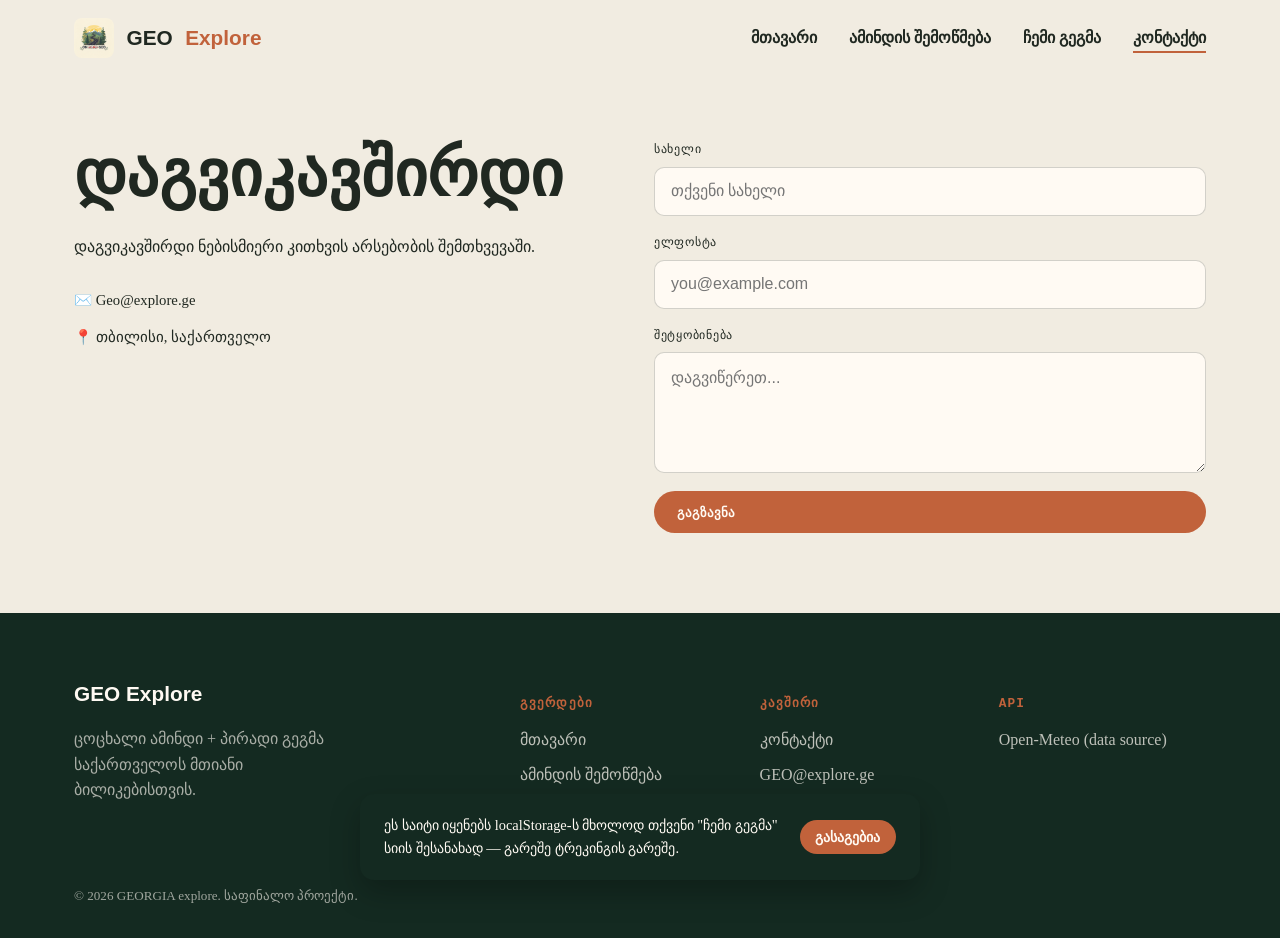
==== contact.html @ 41ab19ea "first commit" ====
<!doctype html>
<html lang="ka">
  <head>
    <meta charset="UTF-8" />
    <meta name="viewport" content="width=device-width, initial-scale=1.0" />
    <title>კონტაქტი — GEO Explore</title>

    <link rel="stylesheet" href="css/style.css" />
  </head>
  <body>
    <header class="site-header" id="siteHeader">
      <nav class="nav">
        <a href="index.html" class="brand">
          <img class="brand__mark" src="./assets/logo.png" alt="GEO Explore" />
          GEO <span style="color: #c1623b">Explore</span>
        </a>
        <ul class="nav__links" id="navLinks">
          <li><a href="index.html">მთავარი</a></li>
          <li><a href="explore.html">ამინდის შემოწმება</a></li>
          <li><a href="wishlist.html">ჩემი გეგმა</a></li>
          <li><a href="contact.html" class="active">კონტაქტი</a></li>
        </ul>
        <button
          class="burger"
          id="burgerBtn"
          aria-label="მენიუს გახსნა/დახურვა"
          aria-expanded="false"
        >
          <span></span><span></span><span></span>
        </button>
      </nav>
    </header>

    <main>
      <section class="section" style="padding-top: 64px">
        <div
          class="grid"
          style="grid-template-columns: 1fr 1fr; align-items: start"
        >
          <div>
            <h1>დაგვიკავშირდი</h1>
            <p class="lede">
              დაგვიკავშირდი ნებისმიერი კითხვის არსებობის შემთხვევაში.
            </p>
            <ul
              style="
                margin-top: 2em;
                display: grid;
                gap: 14px;
                font-size: 0.92rem;
              "
            >
              <li>✉️ Geo@explore.ge</li>
              <li>📍 თბილისი, საქართველო</li>
            </ul>
          </div>

          <form class="form" id="contactForm" novalidate>
            <div class="field">
              <label for="name">სახელი</label>
              <input
                type="text"
                id="name"
                name="name"
                placeholder="თქვენი სახელი"
                required
                minlength="2"
              />
            </div>
            <div class="field">
              <label for="email">ელფოსტა</label>
              <input
                type="email"
                id="email"
                name="email"
                placeholder="you@example.com"
                required
              />
            </div>
            <div class="field">
              <label for="message">შეტყობინება</label>
              <textarea
                id="message"
                name="message"
                rows="5"
                placeholder="დაგვიწერეთ..."
                required
                minlength="10"
              ></textarea>
            </div>
            <button type="submit" class="btn btn--primary">გაგზავნა</button>

            <div class="form__success" id="formSuccess">
              ✓ მადლობა! შეტყობინება მიღებულია.
            </div>
          </form>
        </div>
      </section>
    </main>

    <footer class="site-footer">
      <div class="footer-grid">
        <div>
          <div class="brand" style="color: #fffaf3; margin-bottom: 0.6em">
            GEO Explore
          </div>
          <p style="opacity: 0.75; max-width: 32ch">
            ცოცხალი ამინდი + პირადი გეგმა საქართველოს მთიანი ბილიკებისთვის.
          </p>
        </div>
        <div>
          <h4>გვერდები</h4>
          <a href="index.html">მთავარი</a>
          <a href="explore.html">ამინდის შემოწმება</a>
          <a href="wishlist.html">ჩემი გეგმა</a>
        </div>
        <div>
          <h4>კავშირი</h4>
          <a href="contact.html">კონტაქტი</a>
          <a href="mailto:Geo@explore.ge">GEO@explore.ge</a>
        </div>
        <div>
          <h4>API</h4>
          <a href="https://open-meteo.com/" target="_blank" rel="noopener"
            >Open-Meteo (data source)</a
          >
        </div>
      </div>
      <div class="footer-bottom">
        <span>© 2026 GEORGIA explore. საფინალო პროექტი.</span>
      </div>
    </footer>

    <div class="cookie-banner" id="cookieBanner">
      <p>
        ეს საიტი იყენებს localStorage-ს მხოლოდ თქვენი "ჩემი გეგმა" სიის
        შესანახად — გარეშე ტრეკინგის გარეშე.
      </p>
      <button class="btn btn--primary btn--sm" id="cookieAccept">
        გასაგებია
      </button>
    </div>

    <button
      class="scroll-top-btn"
      id="scrollTopBtn"
      aria-label="ზევით დაბრუნება"
    >
      ↑
    </button>

    <script src="js/trails-data.js"></script>
    <script src="js/main.js"></script>
    <script>
      document.addEventListener("DOMContentLoaded", () => {
        const form = document.getElementById("contactForm");
        const success = document.getElementById("formSuccess");
        form.addEventListener("submit", (e) => {
          e.preventDefault();
          const emailOk = /^[^\s@]+@[^\s@]+\.[^\s@]+$/.test(
            form.email.value.trim(),
          );
          if (
            form.name.value.trim().length < 2 ||
            !emailOk ||
            form.message.value.trim().length < 10
          ) {
            form.reportValidity();
            return;
          }
          form.reset();
          success.classList.add("is-visible");
          setTimeout(() => success.classList.remove("is-visible"), 5000);
        });
      });
    </script>
  </body>
</html>
---- css/style.css ----
* {
  box-sizing: border-box;
}

html {
  scroll-behavior: smooth;
}

body {
  margin: 0;

  color: #202821;
  background: #f1ece1;
  line-height: 1.6;
  -webkit-font-smoothing: antialiased;
}

img {
  max-width: 100%;
  display: block;
}

a {
  color: inherit;
  text-decoration: none;
}

ul {
  list-style: none;
  margin: 0;
  padding: 0;
}

button {
  font-family: inherit;
}

h1,
h2,
h3 {
  line-height: 1.05;
  margin: 0 0 0.4em;
}

h1 {
  font-size: clamp(2.4rem, 5vw, 4.2rem);
  font-weight: 800;
}

h2 {
  font-size: clamp(1.8rem, 3.2vw, 2.6rem);
  font-weight: 700;
}

h3 {
  font-size: 1.25rem;
  font-weight: 700;
}

.btn {
  display: inline-flex;
  align-items: center;
  gap: 0.5em;
  padding: 0.85em 1.6em;
  border-radius: 999px;
  font-weight: 600;
  font-family: "Space Grotesk", sans-serif;
  border: 2px solid transparent;
  cursor: pointer;
  transition:
    transform 0.25s cubic-bezier(0.4, 0, 0.2, 1),
    background 0.25s cubic-bezier(0.4, 0, 0.2, 1),
    color 0.25s cubic-bezier(0.4, 0, 0.2, 1),
    border-color 0.25s cubic-bezier(0.4, 0, 0.2, 1);
}

.btn--primary {
  background: #c1623b;
  color: #fffaf3;
}

.btn--primary:hover {
  background: #a8502e;
  transform: translateY(-2px);
}

.btn--primary:disabled {
  opacity: 0.5;
  cursor: not-allowed;
  transform: none;
}

.btn--ghost {
  border-color: #1f3a2e;
  color: #1f3a2e;
  background: transparent;
}

.btn--ghost:hover {
  background: #1f3a2e;
  color: #fffaf3;
  transform: translateY(-2px);
}

.btn--sm {
  padding: 0.5em 1em;
  font-size: 0.85rem;
}

.btn--danger {
  border-color: #c1623b;
  color: #c1623b;
  background: transparent;
}

.btn--danger:hover {
  background: #c1623b;
  color: #fffaf3;
}

.site-header {
  position: sticky;
  top: 0;
  z-index: 60;
  background: transparent;
  transition:
    background 0.3s cubic-bezier(0.4, 0, 0.2, 1),
    box-shadow 0.3s cubic-bezier(0.4, 0, 0.2, 1),
    border-color 0.3s cubic-bezier(0.4, 0, 0.2, 1);
  border-bottom: 1px solid transparent;
}

.site-header.is-scrolled {
  background: rgba(241, 236, 225, 0.95);
  backdrop-filter: blur(8px);
  border-bottom-color: rgba(32, 40, 33, 0.08);
  box-shadow: 0 1px 0 rgba(32, 40, 33, 0.04);
}

.nav {
  max-width: 1180px;
  margin-inline: auto;
  padding-inline: 24px;
  display: flex;
  align-items: center;
  justify-content: space-between;
  height: 76px;
}

.brand {
  display: flex;
  align-items: center;
  gap: 0.6em;
  font-family: "Bricolage Grotesque", sans-serif;
  font-weight: 800;
  font-size: 1.3rem;
}

.brand__mark {
  width: 40px;
  height: 40px;
  border-radius: 20%;
  object-fit: cover;
}

.nav__links {
  display: flex;
  gap: 2em;
  font-weight: 600;
}

.nav__links a {
  position: relative;
  padding: 0.2em 0;
}

.nav__links a::after {
  content: "";
  position: absolute;
  left: 0;
  bottom: -4px;
  height: 2px;
  width: 0%;
  background: #c1623b;
  transition: width 0.25s cubic-bezier(0.4, 0, 0.2, 1);
}

.nav__links a:hover::after,
.nav__links a.active::after {
  width: 100%;
}

.burger {
  display: none;
  flex-direction: column;
  gap: 5px;
  cursor: pointer;
  background: none;
  border: 0;
  padding: 6px;
}

.burger span {
  width: 26px;
  height: 2px;
  background: #202821;
  transition:
    transform 0.25s cubic-bezier(0.4, 0, 0.2, 1),
    opacity 0.25s cubic-bezier(0.4, 0, 0.2, 1);
}

/* ---------- hero ---------- */
.hero {
  max-width: 1180px;
  margin-inline: auto;
  padding-inline: 24px;
  display: grid;
  grid-template-columns: 1.1fr 0.9fr;
  gap: 48px;
  padding: 88px 24px 64px;
  align-items: center;
}

.hero__img {
  position: relative;
  border-radius: 14px;
  overflow: hidden;
}

.stat-row {
  display: flex;
  gap: 28px;
  margin-top: 2em;
  flex-wrap: wrap;
}

.stat b {
  font-family: "JetBrains Mono", monospace;
  font-size: 1.6rem;
  display: block;
  color: #1f3a2e;
}

.stat span {
  font-size: 0.82rem;
  color: rgba(32, 40, 33, 0.6);
}

.ridge {
  width: 100%;
  height: 28px;
  display: block;
  background: #1f3a2e;
  -webkit-mask: url("data:image/svg+xml,%3Csvg xmlns='http://www.w3.org/2000/svg' viewBox='0 0 1200 60' preserveAspectRatio='none'%3E%3Cpolyline points='0,55 100,20 220,45 340,10 460,40 600,5 740,42 860,15 980,48 1100,18 1200,40 1200,60 0,60' fill='black'/%3E%3C/svg%3E")
    center/cover;
  mask: url("data:image/svg+xml,%3Csvg xmlns='http://www.w3.org/2000/svg' viewBox='0 0 1200 60' preserveAspectRatio='none'%3E%3Cpolyline points='0,55 100,20 220,45 340,10 460,40 600,5 740,42 860,15 980,48 1100,18 1200,40 1200,60 0,60' fill='black'/%3E%3C/svg%3E")
    center/cover;
}

.section {
  max-width: 1180px;
  margin-inline: auto;
  padding-inline: 24px;
  padding: 80px 24px;
}

.section--dark {
  background: #1f3a2e;
  color: #fffaf3;
}

.section--dark .eyebrow {
  color: #d98a6a;
}

.section--mist {
  background: #dce3d8;
}

.section-head {
  max-width: 640px;
  margin-bottom: 48px;
}

.grid {
  display: grid;
  gap: 28px;
  grid-template-columns: repeat(3, 1fr);
}

.card {
  background: #fffaf3;
  border-radius: 14px;
  overflow: hidden;
  box-shadow: 0 1px 0 rgba(32, 40, 33, 0.05);
  transition:
    transform 0.3s cubic-bezier(0.4, 0, 0.2, 1),
    box-shadow 0.3s cubic-bezier(0.4, 0, 0.2, 1);
  border: 1px solid rgba(32, 40, 33, 0.07);
}

.card:hover {
  transform: translateY(-6px);
  box-shadow: 0 18px 34px rgba(32, 40, 33, 0.14);
}

.card__body {
  padding: 22px;
}

.card__tag {
  font-family: "JetBrains Mono", monospace;
  font-size: 0.72rem;
  color: #c1623b;
  text-transform: uppercase;
  letter-spacing: 0.08em;
}

.card__meta {
  display: flex;
  gap: 16px;
  margin-top: 0.8em;
  font-family: "JetBrains Mono", monospace;
  font-size: 0.8rem;
  color: rgba(32, 40, 33, 0.6);
  flex-wrap: wrap;
}

.steps {
  display: grid;
  grid-template-columns: repeat(3, 1fr);
  gap: 28px;
}

.step {
  padding: 28px;
  border-left: 3px solid #c1623b;
}

.step b {
  font-family: "JetBrains Mono", monospace;
  color: #c1623b;
}

/* ---------- WEATHER WIDGET ---------- */
.weather-card {
  background: linear-gradient(135deg, #1f3a2e, #142a21);
  color: #fffaf3;
  border-radius: 14px;
  padding: 28px;
  display: grid;
  gap: 18px;
  grid-template-columns: auto 1fr;
  align-items: center;
}

.weather-card__icon {
  font-size: 2.6rem;
  line-height: 1;
}

.weather-card__temp {
  font-size: 2.4rem;
  font-weight: 600;
}

.weather-card__meta {
  font-size: 0.85rem;
  opacity: 0.8;
}

.weather-card.is-loading .weather-card__temp {
  opacity: 0.4;
}

.weather-card.is-error {
  background: linear-gradient(135deg, #c1623b, #142a21);
}

/* ---------- EXPLORE FORM ---------- */
.explore-form {
  display: flex;
  gap: 14px;
  flex-wrap: wrap;
  background: #fffaf3;
  padding: 18px;
  border-radius: 14px;
  border: 1px solid rgba(32, 40, 33, 0.08);
}

.explore-form select,
.explore-form input {
  font-family: "Space Grotesk", sans-serif;
  font-size: 1rem;
  padding: 0.8em 1em;
  border-radius: 10px;
  border: 1px solid rgba(32, 40, 33, 0.2);
  background: #fffaf3;
  flex: 1;
  min-width: 200px;
}

.explore-form select:focus,
.explore-form input:focus {
  outline: none;
  border-color: #c1623b;
  box-shadow: 0 0 0 3px rgba(193, 98, 59, 0.15);
}

.trail-result {
  margin-top: 32px;
  display: grid;
  gap: 24px;
  grid-template-columns: 1fr 1fr;
}

@media (max-width: 900px) {
  .trail-result {
    grid-template-columns: 1fr;
  }
}
/* ---------- WISHLIST ---------- */
.wishlist-item {
  display: flex;
  align-items: center;
  justify-content: space-between;
  gap: 18px;
  background: #fffaf3;
  border: 1px solid rgba(32, 40, 33, 0.08);
  border-radius: 14px;
  padding: 18px 22px;
  margin-bottom: 14px;
}

.wishlist-item__info b {
  display: block;

  font-size: 1.1rem;
}

.wishlist-item__info span {
  font-size: 0.8rem;
  color: rgba(32, 40, 33, 0.6);
}

.empty-state {
  text-align: center;
  padding: 64px 24px;
  color: rgba(32, 40, 33, 0.6);
}

.empty-state svg {
  width: 64px;
  margin-bottom: 1em;
  opacity: 0.5;
}

/* ---------- COOKIE CONSENT ---------- */
.cookie-banner {
  position: fixed;
  left: 20px;
  right: 20px;
  bottom: 20px;
  z-index: 100;
  max-width: 560px;
  margin-inline: auto;
  background: #142a21;
  color: #fffaf3;
  border-radius: 14px;
  padding: 20px 24px;
  display: flex;
  align-items: center;
  gap: 18px;
  flex-wrap: wrap;
  box-shadow: 0 12px 30px rgba(0, 0, 0, 0.25);
  transform: translateY(120%);
  opacity: 0;
  transition:
    transform 0.4s cubic-bezier(0.4, 0, 0.2, 1),
    opacity 0.4s cubic-bezier(0.4, 0, 0.2, 1);
}

.cookie-banner.is-visible {
  transform: translateY(0);
  opacity: 1;
}

.cookie-banner p {
  margin: 0;
  font-size: 0.9rem;
  flex: 1;
  min-width: 200px;
}

/* ---------- SCROLL TO TOP ---------- */
.scroll-top-btn {
  position: fixed;
  right: 20px;
  bottom: 20px;
  z-index: 90;
  width: 46px;
  height: 46px;
  border-radius: 50%;
  background: #c1623b;
  color: #fffaf3;
  border: none;
  cursor: pointer;
  display: flex;
  align-items: center;
  justify-content: center;
  font-size: 1.2rem;
  opacity: 0;
  transform: translateY(12px);
  pointer-events: none;
  transition:
    opacity 0.3s cubic-bezier(0.4, 0, 0.2, 1),
    transform 0.3s cubic-bezier(0.4, 0, 0.2, 1),
    background 0.2s;
}

.scroll-top-btn.is-visible {
  opacity: 1;
  transform: translateY(0);
  pointer-events: auto;
}

.scroll-top-btn:hover {
  background: #a8502e;
}

/* ---------- forms (contact) ---------- */
.form {
  display: grid;
  gap: 18px;
  max-width: 560px;
}

.field {
  display: grid;
  gap: 6px;
}

.field label {
  font-family: "JetBrains Mono", monospace;
  font-size: 0.78rem;
  text-transform: uppercase;
  letter-spacing: 0.06em;
}

.field input,
.field textarea {
  font-family: "Space Grotesk", sans-serif;
  font-size: 1rem;
  padding: 0.9em 1em;
  border-radius: 10px;
  border: 1px solid rgba(32, 40, 33, 0.2);
  background: #fffaf3;
  resize: vertical;
  transition:
    border-color 0.2s cubic-bezier(0.4, 0, 0.2, 1),
    box-shadow 0.2s cubic-bezier(0.4, 0, 0.2, 1);
}

.field input:focus,
.field textarea:focus {
  outline: none;
  border-color: #c1623b;
  box-shadow: 0 0 0 3px rgba(193, 98, 59, 0.15);
}

.form__note {
  font-size: 0.85rem;
  color: rgba(32, 40, 33, 0.6);
}

.form__success {
  display: none;
  background: #1f3a2e;
  color: #fffaf3;
  padding: 14px 18px;
  border-radius: 10px;
  font-family: "JetBrains Mono", monospace;
  font-size: 0.9rem;
}

.form__success.is-visible {
  display: block;
}

/* ---------- footer ---------- */
.site-footer {
  background: #142a21;
  color: rgba(255, 250, 243, 0.85);
}

.footer-grid {
  max-width: 1180px;
  margin-inline: auto;
  padding-inline: 24px;
  padding: 64px 24px 32px;
  display: grid;
  grid-template-columns: 2fr 1fr 1fr 1fr;
  gap: 32px;
}

.footer-grid h4 {
  font-family: "JetBrains Mono", monospace;
  font-size: 0.8rem;
  text-transform: uppercase;
  letter-spacing: 0.08em;
  color: #c1623b;
  margin-bottom: 1em;
}

.footer-grid a {
  display: block;
  margin-bottom: 0.6em;
  opacity: 0.85;
  transition: opacity 0.2s;
}

.footer-grid a:hover {
  opacity: 1;
  text-decoration: underline;
}

.footer-bottom {
  max-width: 1180px;
  margin-inline: auto;
  padding-inline: 24px;
  padding: 20px 24px 32px;
  display: flex;
  justify-content: space-between;
  align-items: center;
  font-size: 0.82rem;
  opacity: 0.7;
  flex-wrap: wrap;
  gap: 12px;
}

.reveal {
  opacity: 0;
  transform: translateY(18px);
  transition:
    opacity 0.6s cubic-bezier(0.4, 0, 0.2, 1),
    transform 0.6s cubic-bezier(0.4, 0, 0.2, 1);
}

.reveal.is-visible {
  opacity: 1;
  transform: translateY(0);
}

@media (max-width: 1024px) {
  .hero {
    grid-template-columns: 1fr;
    padding-top: 64px;
  }
  .grid {
    grid-template-columns: repeat(2, 1fr);
  }
  .steps {
    grid-template-columns: 1fr;
  }
  .footer-grid {
    grid-template-columns: 1fr 1fr;
  }
}
@media (max-width: 768px) {
  .nav__links {
    position: fixed;
    top: 76px;
    left: 0;
    right: 0;
    background: #f1ece1;
    flex-direction: column;
    padding: 24px;
    gap: 1.2em;
    border-bottom: 1px solid rgba(32, 40, 33, 0.1);
    transform: translateY(-110%);
    transition: transform 0.3s cubic-bezier(0.4, 0, 0.2, 1);
  }
  .nav__links.is-open {
    transform: translateY(0);
  }
  .burger {
    display: flex;
  }
  .grid {
    grid-template-columns: 1fr;
  }
  .section {
    padding: 56px 20px;
  }
  .explore-form {
    flex-direction: column;
  }
  .explore-form select,
  .explore-form input {
    width: 100%;
  }
}
@media (max-width: 480px) {
  .nav {
    height: 64px;
  }
  .hero {
    padding-top: 40px;
  }
  .stat-row {
    gap: 18px;
  }
  .footer-bottom {
    flex-direction: column;
    align-items: flex-start;
  }
  .weather-card {
    grid-template-columns: 1fr;
    text-align: center;
  }
  .cookie-banner {
    flex-direction: column;
    align-items: stretch;
    text-align: center;
  }
}
@media (max-width: 320px) {
  h1 {
    font-size: 2rem;
  }
  .btn {
    padding: 0.7em 1.2em;
    font-size: 0.92rem;
  }
  .wishlist-item {
    flex-direction: column;
    align-items: flex-start;
  }
}
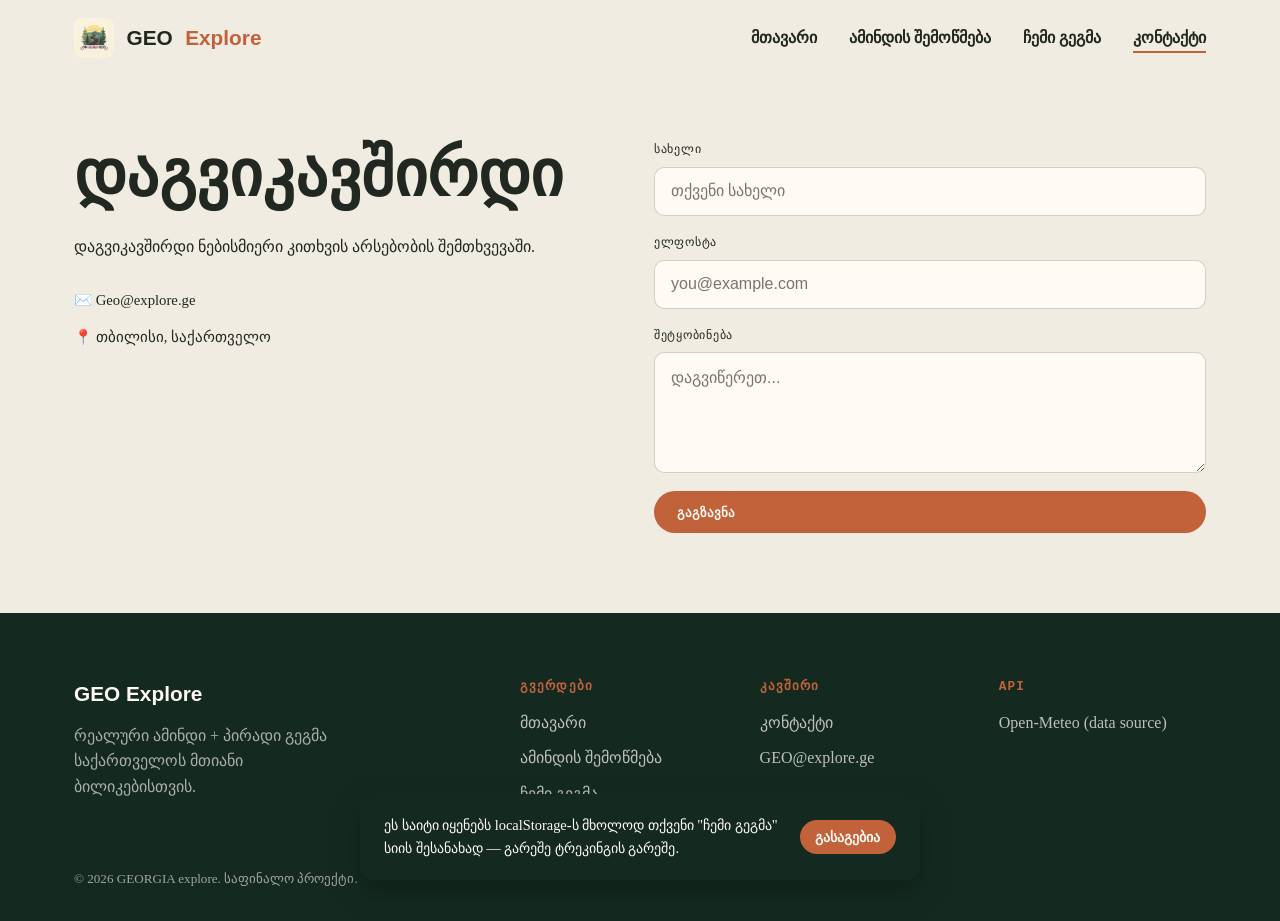
==== commit 9e939e1c: "first commit" ====
--- a/contact.html
+++ b/contact.html
@@ -105,7 +105,7 @@
             GEO Explore
           </div>
           <p style="opacity: 0.75; max-width: 32ch">
-            ცოცხალი ამინდი + პირადი გეგმა საქართველოს მთიანი ბილიკებისთვის.
+            რეალური ამინდი + პირადი გეგმა საქართველოს მთიანი ბილიკებისთვის.
           </p>
         </div>
         <div>
--- a/css/style.css
+++ b/css/style.css
@@ -1,18 +1,23 @@
 * {
+  margin: 0;
+  padding: 0;
   box-sizing: border-box;
 }
 
 html {
   scroll-behavior: smooth;
+  height: 100%;
 }
 
 body {
   margin: 0;
-
+  min-height: 100vh;
+  display: flex;
+  flex-direction: column;
   color: #202821;
   background: #f1ece1;
   line-height: 1.6;
-  -webkit-font-smoothing: antialiased;
+  /* -webkit-font-smoothing: antialiased; */
 }
 
 img {
@@ -209,6 +214,9 @@
     opacity 0.25s cubic-bezier(0.4, 0, 0.2, 1);
 }
 
+main {
+  flex: 1 0 auto;
+}
 /* ---------- hero ---------- */
 .hero {
   max-width: 1180px;
